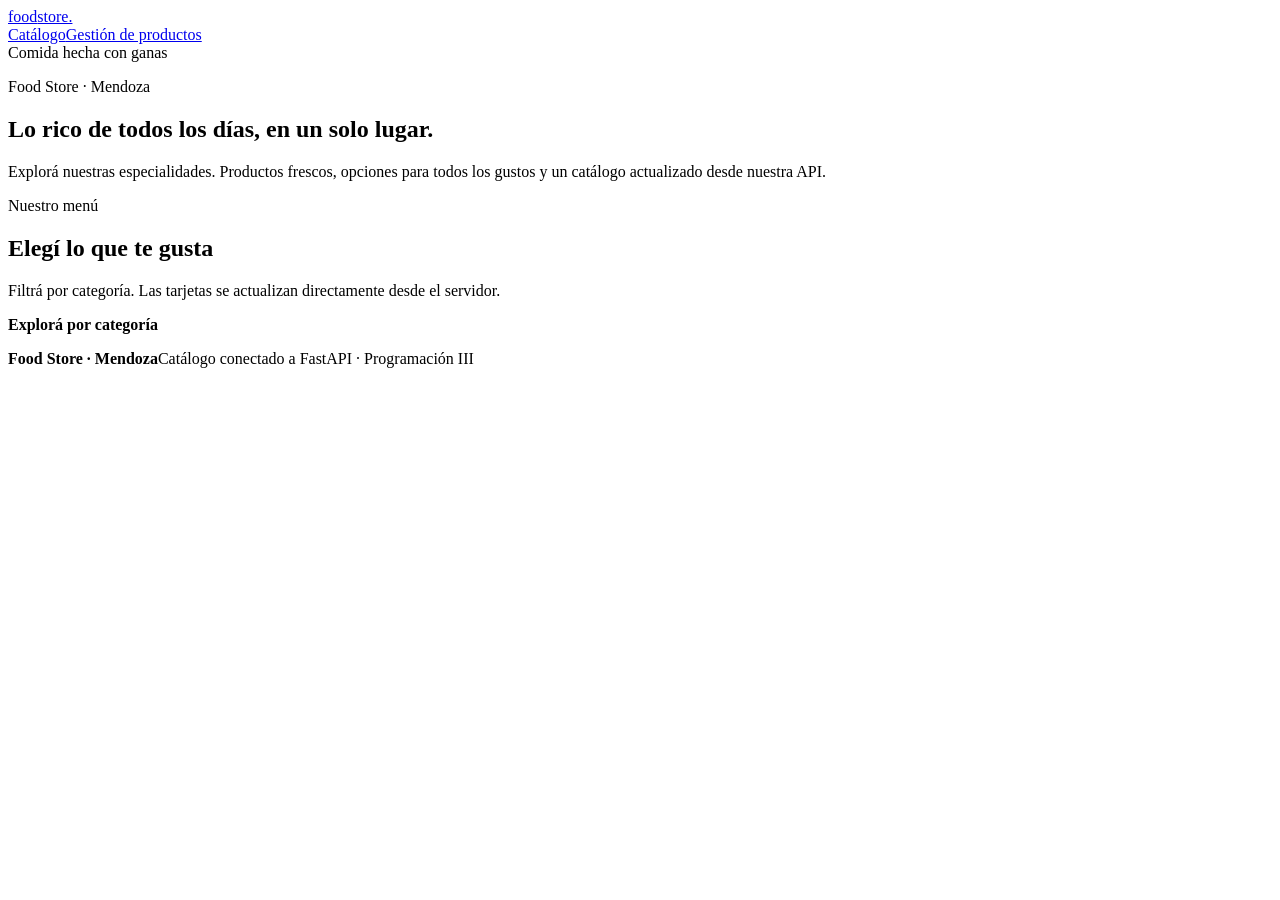
==== web/index.html @ ad23cf0f "Agregar web/index.html" ====
<!doctype html><html lang="es"><head><meta charset="utf-8"><meta name="viewport" content="width=device-width,initial-scale=1"><meta name="description" content="Catálogo Food Store: pizzas, hamburguesas, bebidas y postres."><title>Catálogo · Food Store</title><link rel="stylesheet" href="css/estilos.css"></head><body>
<header class="topbar"><div class="shell"><a class="brand" href="index.html">food<span>store.</span></a><nav class="nav" aria-label="Navegación principal"><a href="index.html" aria-current="page">Catálogo</a><a href="productos.html">Gestión de productos</a></nav></div></header>
<section class="hero"><div class="shell"><span class="pill">Comida hecha con ganas</span><p class="eyebrow">Food Store · Mendoza</p><h1>Lo rico de todos los días, en un solo lugar.</h1><p>Explorá nuestras especialidades. Productos frescos, opciones para todos los gustos y un catálogo actualizado desde nuestra API.</p></div></section>
<main class="shell page-main"><div class="heading"><div><p class="eyebrow">Nuestro menú</p><h2>Elegí lo que te gusta</h2><p>Filtrá por categoría. Las tarjetas se actualizan directamente desde el servidor.</p></div><span id="contador" class="tag" aria-live="polite"></span></div>
<div class="controls"><p><strong>Explorá por categoría</strong></p><div id="categorias" class="filters" aria-label="Filtrar por categoría"></div></div>
<div id="estado" aria-live="polite"></div><section id="productos" class="grid-products" aria-label="Productos disponibles"></section>
</main><footer class="footer"><div class="shell"><strong>Food Store · Mendoza</strong><span>Catálogo conectado a FastAPI · Programación III</span></div></footer><script type="module" src="js/catalogo.js"></script></body></html>
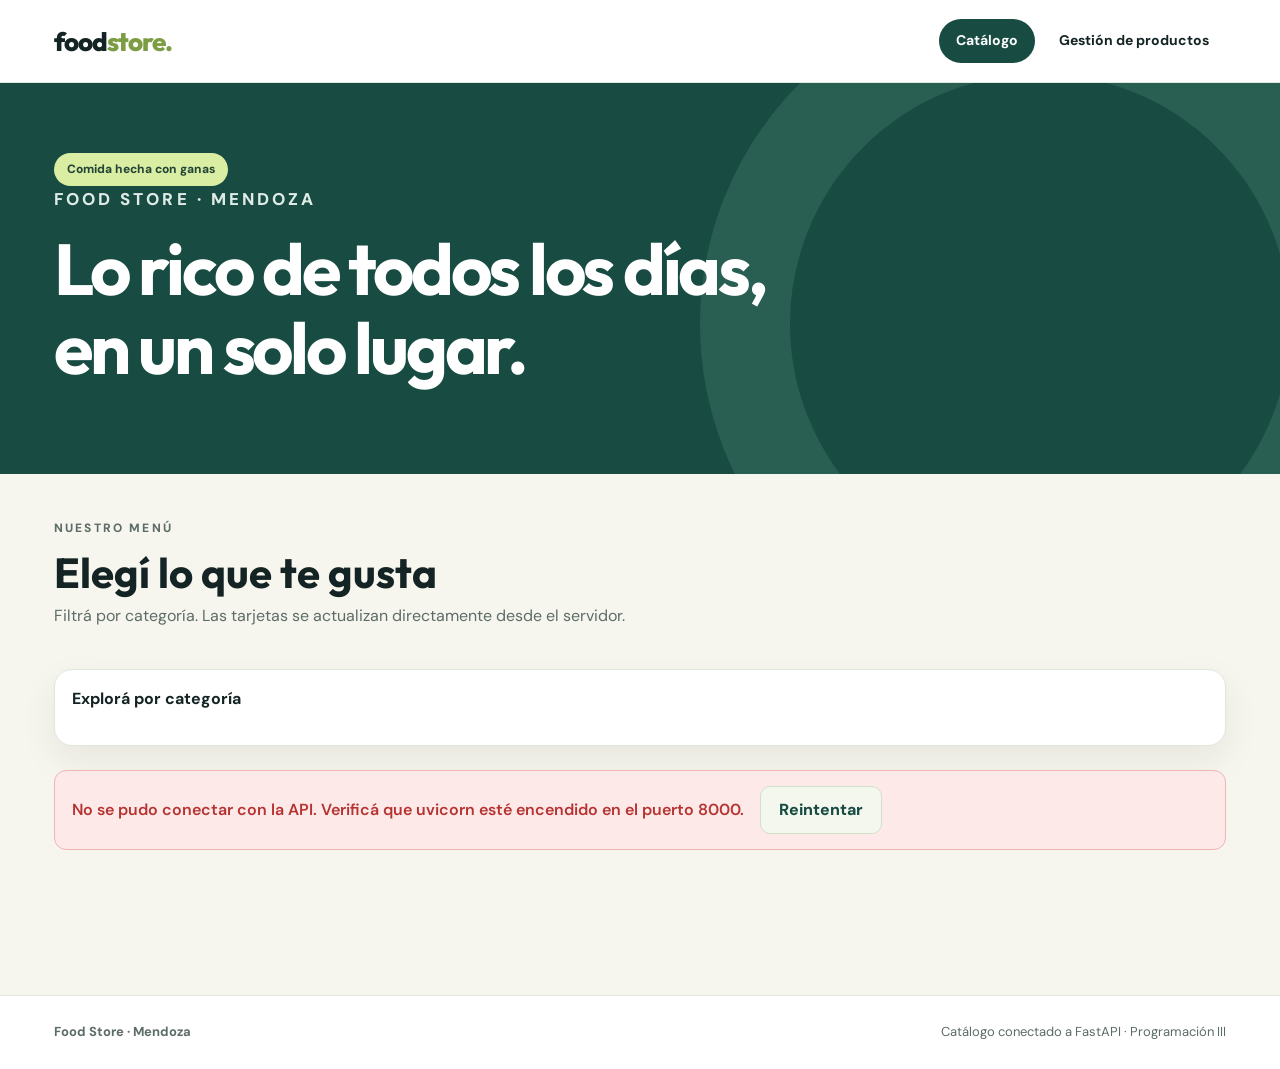
==== commit 969aef0c: "Quitar descripción debajo del título del catálogo" ====
--- a/web/index.html
+++ b/web/index.html
@@ -1,6 +1,6 @@
 <!doctype html><html lang="es"><head><meta charset="utf-8"><meta name="viewport" content="width=device-width,initial-scale=1"><meta name="description" content="Catálogo Food Store: pizzas, hamburguesas, bebidas y postres."><title>Catálogo · Food Store</title><link rel="stylesheet" href="css/estilos.css"></head><body>
 <header class="topbar"><div class="shell"><a class="brand" href="index.html">food<span>store.</span></a><nav class="nav" aria-label="Navegación principal"><a href="index.html" aria-current="page">Catálogo</a><a href="productos.html">Gestión de productos</a></nav></div></header>
-<section class="hero"><div class="shell"><span class="pill">Comida hecha con ganas</span><p class="eyebrow">Food Store · Mendoza</p><h1>Lo rico de todos los días, en un solo lugar.</h1><p>Explorá nuestras especialidades. Productos frescos, opciones para todos los gustos y un catálogo actualizado desde nuestra API.</p></div></section>
+<section class="hero"><div class="shell"><span class="pill">Comida hecha con ganas</span><p class="eyebrow">Food Store · Mendoza</p><h1>Lo rico de todos los días, en un solo lugar.</h1></div></section>
 <main class="shell page-main"><div class="heading"><div><p class="eyebrow">Nuestro menú</p><h2>Elegí lo que te gusta</h2><p>Filtrá por categoría. Las tarjetas se actualizan directamente desde el servidor.</p></div><span id="contador" class="tag" aria-live="polite"></span></div>
 <div class="controls"><p><strong>Explorá por categoría</strong></p><div id="categorias" class="filters" aria-label="Filtrar por categoría"></div></div>
 <div id="estado" aria-live="polite"></div><section id="productos" class="grid-products" aria-label="Productos disponibles"></section>
--- a/web/css/estilos.css
+++ b/web/css/estilos.css
@@ -0,0 +1,7 @@
+@import url('https://fonts.googleapis.com/css2?family=DM+Sans:wght@400;500;600;700;800&family=Outfit:wght@500;600;700;800&display=swap');
+:root{--ink:#142323;--muted:#5c6c67;--green:#184c43;--lime:#d9eea2;--cream:#f7f6ee;--white:#fff;--line:#e0e6dc;--danger:#b63331;--success:#23644e;--radius:18px;--shadow:0 14px 36px rgba(20,35,35,.07)}
+*{box-sizing:border-box}html{scroll-behavior:smooth}body{margin:0;color:var(--ink);background:var(--cream);font-family:'DM Sans',Arial,sans-serif;line-height:1.55}h1,h2,h3,p{margin-top:0}h1,h2,h3{font-family:Outfit,'DM Sans',sans-serif;line-height:1.1}a{color:inherit}button,input,select,textarea{font:inherit}button{cursor:pointer}button:disabled{cursor:not-allowed;opacity:.47}button:focus-visible,a:focus-visible,input:focus-visible,select:focus-visible,textarea:focus-visible{outline:3px solid #96bb58;outline-offset:2px}[hidden]{display:none!important}
+.shell{max-width:1220px;margin:auto;padding:0 24px}.topbar{border-bottom:1px solid var(--line);background:#fff;position:sticky;top:0;z-index:10}.topbar .shell{display:flex;align-items:center;justify-content:space-between;gap:16px;min-height:82px}.brand{font:800 26px Outfit,Arial,sans-serif;text-decoration:none;letter-spacing:-1px}.brand span{color:#7c9d43}.nav{display:flex;flex-wrap:wrap;gap:7px}.nav a{text-decoration:none;font-weight:700;font-size:14px;padding:11px 17px;border-radius:100px}.nav a[aria-current=page],.nav a:hover{background:var(--green);color:white}.hero{background:var(--green);color:white;position:relative;overflow:hidden}.hero:after{content:'';position:absolute;right:-100px;bottom:-190px;width:500px;height:500px;border:90px solid #4c8271;border-radius:50%;opacity:.33}.hero .shell{min-height:355px;padding-top:70px;padding-bottom:65px;position:relative;z-index:1}.eyebrow{font-size:12px;letter-spacing:.18em;font-weight:800;text-transform:uppercase;color:#a7cf79}.hero h1{font-size:clamp(38px,5.8vw,72px);max-width:770px;letter-spacing:-.045em;margin:12px 0 22px}.hero p{max-width:620px;color:#dfebe6;font-size:17px}.hero .pill{display:inline-block;background:#d9eea2;color:#244438;border-radius:100px;padding:7px 13px;font-size:12px;font-weight:800}.heading{display:flex;justify-content:space-between;align-items:end;flex-wrap:wrap;gap:12px;margin:45px 0 22px}.heading h2{font-size:clamp(30px,4vw,42px);margin:8px 0}.heading p{color:var(--muted);max-width:580px}.controls{background:#fff;border:1px solid var(--line);border-radius:var(--radius);padding:17px;margin:24px 0;box-shadow:var(--shadow)}.filters{display:flex;gap:10px;align-items:center;flex-wrap:wrap}.filter{padding:10px 18px;border:1px solid var(--line);border-radius:100px;background:#f7f8f5;color:var(--green);font-weight:700;font-size:13px}.filter.active,.filter:hover{background:var(--green);color:#fff}.search-row{display:flex;gap:10px;align-items:center;flex-wrap:wrap}.field{background:#fff;border:1px solid #d5ded4;border-radius:11px;padding:12px 14px;width:100%;min-height:47px;color:var(--ink)}.search-row .field{max-width:360px}.btn{background:var(--green);color:#fff;border:1px solid var(--green);border-radius:10px;padding:11px 18px;font-weight:800;min-height:46px}.btn:hover:not(:disabled){background:#276f5f}.btn-secondary{background:#f4f7ee;color:var(--green);border-color:#d2e0ca}.btn-secondary:hover:not(:disabled){background:#e3efce}.notice{padding:15px 17px;background:#e6f5e9;border:1px solid #b8d4be;color:var(--success);border-radius:12px;margin:15px 0;font-weight:600}.notice.error{background:#fce9e8;border-color:#efb5b3;color:var(--danger)}.notice.info{background:#eff4ec;border-color:#d8e2d2;color:#53665d}.notice button{margin-left:16px}.grid-products{display:grid;grid-template-columns:repeat(4,minmax(0,1fr));gap:18px;margin-bottom:65px}.product{background:#fff;border:1px solid var(--line);border-radius:18px;overflow:hidden;box-shadow:var(--shadow);display:flex;flex-direction:column;min-width:0}.product .media{height:195px;background:#e8f0e4;display:grid;place-items:center}.product .media img{display:block;width:100%;height:100%;object-fit:cover}.product .body{padding:20px;display:flex;flex-direction:column;flex:1}.tag{color:#47745f;font-size:11px;text-transform:uppercase;letter-spacing:.12em;font-weight:800}.product h3{font-size:22px;margin:7px 0 10px}.product .desc{color:var(--muted);font-size:13px;flex:1}.price-line{display:flex;align-items:center;justify-content:space-between;gap:6px;margin-top:14px}.price{font-size:22px;font-weight:800}.stock{font-size:12px;border-radius:100px;padding:5px 9px;background:#e9f4e4;color:#386543}.stock.empty{background:#fde8e8;color:#aa3e3e}.no-image{display:grid;place-items:center;color:#678076;background:#eef2eb;font-weight:700;font-size:13px;width:100%;height:100%}.page-main{padding-bottom:65px}.stats{display:flex;gap:15px;flex-wrap:wrap;margin:26px 0}.stat{background:#fff;border:1px solid var(--line);padding:22px 26px;border-radius:16px;min-width:155px}.stat strong{display:block;font:800 28px Outfit,Arial}.stat span{color:var(--muted);font-size:13px}.panel{background:#fff;border:1px solid var(--line);padding:25px;border-radius:18px;box-shadow:var(--shadow);margin-bottom:22px}.panel h2{font-size:26px}.table-wrap{overflow-x:auto}.data-table{width:100%;border-collapse:collapse;text-align:left;min-width:670px}.data-table th,.data-table td{padding:16px 12px;border-bottom:1px solid var(--line);font-size:14px}.data-table th{font-size:12px;letter-spacing:.06em;color:var(--muted);text-transform:uppercase}.data-table td:first-child{font-weight:700;color:var(--green)}.pagination{display:flex;gap:14px;align-items:center;justify-content:flex-end;padding-top:20px}.pagination span{font-weight:700}.form-grid{display:grid;grid-template-columns:repeat(2,minmax(0,1fr));gap:19px}.form-grid label{display:block;font-weight:700;font-size:13px;margin-bottom:7px}.form-grid .wide{grid-column:1 / -1}.help{display:block;color:var(--muted);font-size:12px;margin-top:5px}.error-field{color:var(--danger);font-size:12px;font-weight:700;margin-top:5px;min-height:16px}.field[aria-invalid=true]{border-color:var(--danger);background:#fffafa}.footer{border-top:1px solid var(--line);background:#fff;padding:26px 0;color:var(--muted);font-size:13px}.footer .shell{display:flex;justify-content:space-between;gap:14px;flex-wrap:wrap}
+@media(max-width:970px){.grid-products{grid-template-columns:repeat(3,1fr)}}@media(max-width:730px){.grid-products{grid-template-columns:repeat(2,1fr)}.hero .shell{min-height:300px;padding-top:55px;padding-bottom:45px}.topbar .shell{padding-top:12px;padding-bottom:12px}.form-grid{grid-template-columns:1fr}}@media(max-width:490px){.grid-products{grid-template-columns:1fr}.shell{padding:0 16px}.hero h1{font-size:39px}.filters{gap:7px}.filter{padding:9px 12px}.panel{padding:16px}.search-row .field{max-width:100%}.heading{margin:29px 0 15px}}
+
+.page-narrow{max-width:920px;margin:0 auto}.panel-header{display:flex;justify-content:space-between;align-items:flex-start;gap:16px;flex-wrap:wrap}.panel-text{color:var(--muted);margin:8px 0 0}.panel-highlight{background:linear-gradient(135deg,#fff 0%,#f4f7ee 100%)}.panel-actions{display:flex;gap:12px;flex-wrap:wrap}.form-actions{display:flex;gap:12px;align-items:center;flex-wrap:wrap}.form-actions .btn-secondary{text-decoration:none;display:inline-flex;align-items:center;justify-content:center}.heading .btn{text-decoration:none;display:inline-flex;align-items:center;justify-content:center}.btn-secondary{text-decoration:none}.data-table code{font-family:monospace}
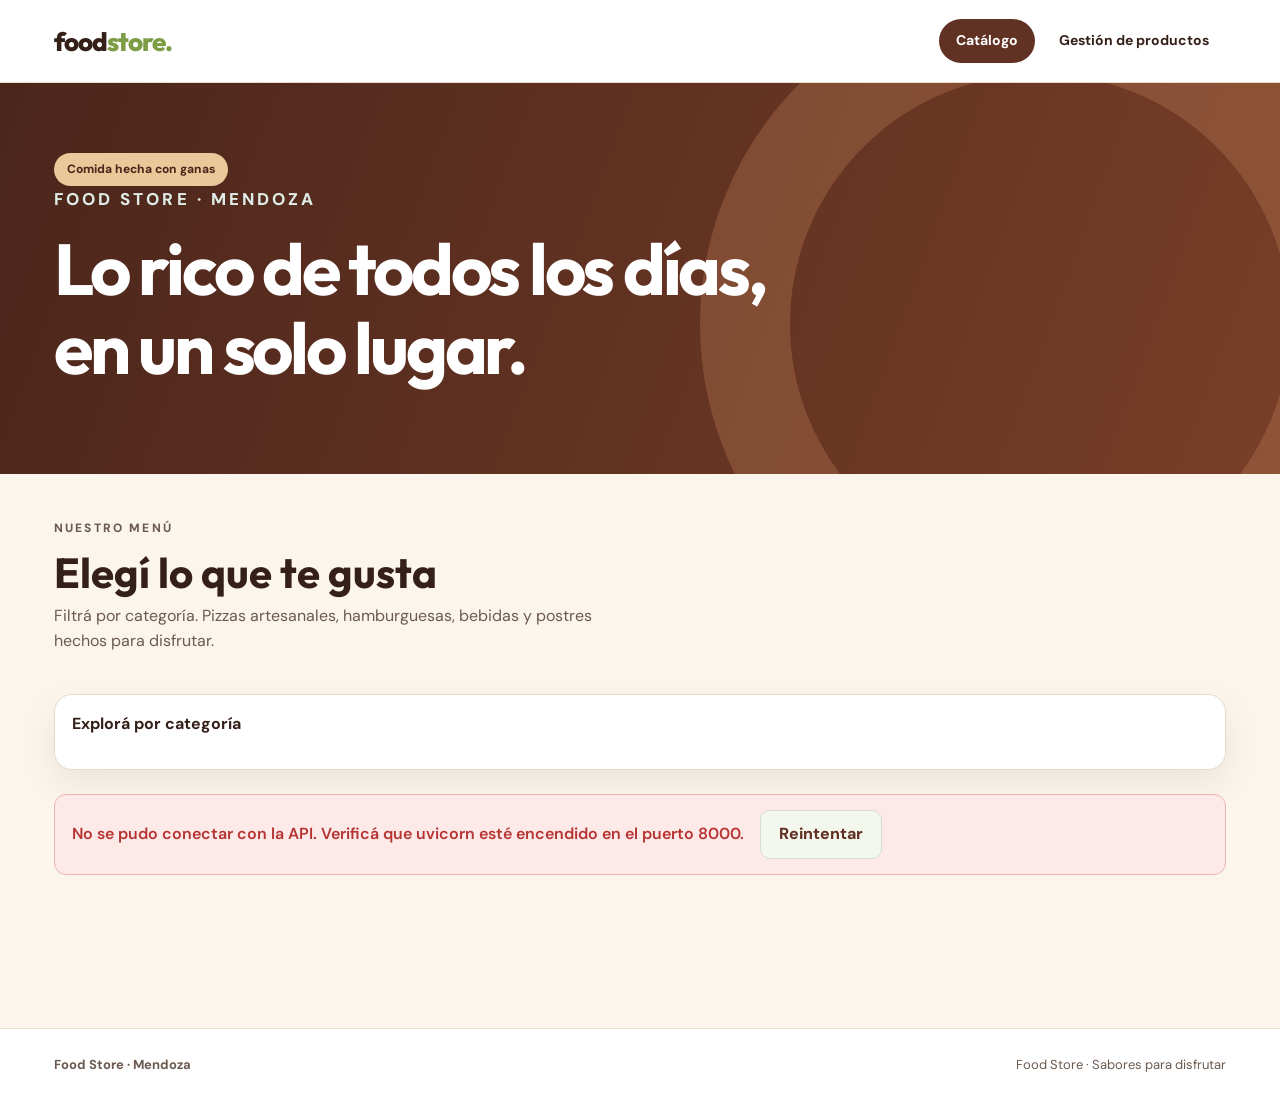
==== commit 09edf02c: "Ordenar Food Store por categorías y aplicar fotos gourmet del catálogo aprobado" ====
--- a/web/index.html
+++ b/web/index.html
@@ -1,7 +1,7 @@
 <!doctype html><html lang="es"><head><meta charset="utf-8"><meta name="viewport" content="width=device-width,initial-scale=1"><meta name="description" content="Catálogo Food Store: pizzas, hamburguesas, bebidas y postres."><title>Catálogo · Food Store</title><link rel="stylesheet" href="css/estilos.css"></head><body>
 <header class="topbar"><div class="shell"><a class="brand" href="index.html">food<span>store.</span></a><nav class="nav" aria-label="Navegación principal"><a href="index.html" aria-current="page">Catálogo</a><a href="productos.html">Gestión de productos</a></nav></div></header>
 <section class="hero"><div class="shell"><span class="pill">Comida hecha con ganas</span><p class="eyebrow">Food Store · Mendoza</p><h1>Lo rico de todos los días, en un solo lugar.</h1></div></section>
-<main class="shell page-main"><div class="heading"><div><p class="eyebrow">Nuestro menú</p><h2>Elegí lo que te gusta</h2><p>Filtrá por categoría. Las tarjetas se actualizan directamente desde el servidor.</p></div><span id="contador" class="tag" aria-live="polite"></span></div>
+<main class="shell page-main"><div class="heading"><div><p class="eyebrow">Nuestro menú</p><h2>Elegí lo que te gusta</h2><p>Filtrá por categoría. Pizzas artesanales, hamburguesas, bebidas y postres hechos para disfrutar.</p></div><span id="contador" class="tag" aria-live="polite"></span></div>
 <div class="controls"><p><strong>Explorá por categoría</strong></p><div id="categorias" class="filters" aria-label="Filtrar por categoría"></div></div>
-<div id="estado" aria-live="polite"></div><section id="productos" class="grid-products" aria-label="Productos disponibles"></section>
-</main><footer class="footer"><div class="shell"><strong>Food Store · Mendoza</strong><span>Catálogo conectado a FastAPI · Programación III</span></div></footer><script type="module" src="js/catalogo.js"></script></body></html>
+<div id="estado" aria-live="polite"></div><section id="productos" class="grupos-productos" aria-label="Productos disponibles"></section>
+</main><footer class="footer"><div class="shell"><strong>Food Store · Mendoza</strong><span>Food Store · Sabores para disfrutar</span></div></footer><script type="module" src="js/catalogo.js"></script></body></html>
--- a/web/css/estilos.css
+++ b/web/css/estilos.css
@@ -1,7 +1,23 @@
 @import url('https://fonts.googleapis.com/css2?family=DM+Sans:wght@400;500;600;700;800&family=Outfit:wght@500;600;700;800&display=swap');
-:root{--ink:#142323;--muted:#5c6c67;--green:#184c43;--lime:#d9eea2;--cream:#f7f6ee;--white:#fff;--line:#e0e6dc;--danger:#b63331;--success:#23644e;--radius:18px;--shadow:0 14px 36px rgba(20,35,35,.07)}
+:root{--ink:#352019;--muted:#6b5a4f;--green:#613124;--lime:#edcd98;--cream:#fbf5eb;--white:#fff;--line:#eadccc;--danger:#b63331;--success:#23644e;--radius:18px;--shadow:0 14px 36px rgba(20,35,35,.07)}
 *{box-sizing:border-box}html{scroll-behavior:smooth}body{margin:0;color:var(--ink);background:var(--cream);font-family:'DM Sans',Arial,sans-serif;line-height:1.55}h1,h2,h3,p{margin-top:0}h1,h2,h3{font-family:Outfit,'DM Sans',sans-serif;line-height:1.1}a{color:inherit}button,input,select,textarea{font:inherit}button{cursor:pointer}button:disabled{cursor:not-allowed;opacity:.47}button:focus-visible,a:focus-visible,input:focus-visible,select:focus-visible,textarea:focus-visible{outline:3px solid #96bb58;outline-offset:2px}[hidden]{display:none!important}
 .shell{max-width:1220px;margin:auto;padding:0 24px}.topbar{border-bottom:1px solid var(--line);background:#fff;position:sticky;top:0;z-index:10}.topbar .shell{display:flex;align-items:center;justify-content:space-between;gap:16px;min-height:82px}.brand{font:800 26px Outfit,Arial,sans-serif;text-decoration:none;letter-spacing:-1px}.brand span{color:#7c9d43}.nav{display:flex;flex-wrap:wrap;gap:7px}.nav a{text-decoration:none;font-weight:700;font-size:14px;padding:11px 17px;border-radius:100px}.nav a[aria-current=page],.nav a:hover{background:var(--green);color:white}.hero{background:var(--green);color:white;position:relative;overflow:hidden}.hero:after{content:'';position:absolute;right:-100px;bottom:-190px;width:500px;height:500px;border:90px solid #4c8271;border-radius:50%;opacity:.33}.hero .shell{min-height:355px;padding-top:70px;padding-bottom:65px;position:relative;z-index:1}.eyebrow{font-size:12px;letter-spacing:.18em;font-weight:800;text-transform:uppercase;color:#a7cf79}.hero h1{font-size:clamp(38px,5.8vw,72px);max-width:770px;letter-spacing:-.045em;margin:12px 0 22px}.hero p{max-width:620px;color:#dfebe6;font-size:17px}.hero .pill{display:inline-block;background:#d9eea2;color:#244438;border-radius:100px;padding:7px 13px;font-size:12px;font-weight:800}.heading{display:flex;justify-content:space-between;align-items:end;flex-wrap:wrap;gap:12px;margin:45px 0 22px}.heading h2{font-size:clamp(30px,4vw,42px);margin:8px 0}.heading p{color:var(--muted);max-width:580px}.controls{background:#fff;border:1px solid var(--line);border-radius:var(--radius);padding:17px;margin:24px 0;box-shadow:var(--shadow)}.filters{display:flex;gap:10px;align-items:center;flex-wrap:wrap}.filter{padding:10px 18px;border:1px solid var(--line);border-radius:100px;background:#f7f8f5;color:var(--green);font-weight:700;font-size:13px}.filter.active,.filter:hover{background:var(--green);color:#fff}.search-row{display:flex;gap:10px;align-items:center;flex-wrap:wrap}.field{background:#fff;border:1px solid #d5ded4;border-radius:11px;padding:12px 14px;width:100%;min-height:47px;color:var(--ink)}.search-row .field{max-width:360px}.btn{background:var(--green);color:#fff;border:1px solid var(--green);border-radius:10px;padding:11px 18px;font-weight:800;min-height:46px}.btn:hover:not(:disabled){background:#276f5f}.btn-secondary{background:#f4f7ee;color:var(--green);border-color:#d2e0ca}.btn-secondary:hover:not(:disabled){background:#e3efce}.notice{padding:15px 17px;background:#e6f5e9;border:1px solid #b8d4be;color:var(--success);border-radius:12px;margin:15px 0;font-weight:600}.notice.error{background:#fce9e8;border-color:#efb5b3;color:var(--danger)}.notice.info{background:#eff4ec;border-color:#d8e2d2;color:#53665d}.notice button{margin-left:16px}.grid-products{display:grid;grid-template-columns:repeat(4,minmax(0,1fr));gap:18px;margin-bottom:65px}.product{background:#fff;border:1px solid var(--line);border-radius:18px;overflow:hidden;box-shadow:var(--shadow);display:flex;flex-direction:column;min-width:0}.product .media{height:195px;background:#e8f0e4;display:grid;place-items:center}.product .media img{display:block;width:100%;height:100%;object-fit:cover}.product .body{padding:20px;display:flex;flex-direction:column;flex:1}.tag{color:#47745f;font-size:11px;text-transform:uppercase;letter-spacing:.12em;font-weight:800}.product h3{font-size:22px;margin:7px 0 10px}.product .desc{color:var(--muted);font-size:13px;flex:1}.price-line{display:flex;align-items:center;justify-content:space-between;gap:6px;margin-top:14px}.price{font-size:22px;font-weight:800}.stock{font-size:12px;border-radius:100px;padding:5px 9px;background:#e9f4e4;color:#386543}.stock.empty{background:#fde8e8;color:#aa3e3e}.no-image{display:grid;place-items:center;color:#678076;background:#eef2eb;font-weight:700;font-size:13px;width:100%;height:100%}.page-main{padding-bottom:65px}.stats{display:flex;gap:15px;flex-wrap:wrap;margin:26px 0}.stat{background:#fff;border:1px solid var(--line);padding:22px 26px;border-radius:16px;min-width:155px}.stat strong{display:block;font:800 28px Outfit,Arial}.stat span{color:var(--muted);font-size:13px}.panel{background:#fff;border:1px solid var(--line);padding:25px;border-radius:18px;box-shadow:var(--shadow);margin-bottom:22px}.panel h2{font-size:26px}.table-wrap{overflow-x:auto}.data-table{width:100%;border-collapse:collapse;text-align:left;min-width:670px}.data-table th,.data-table td{padding:16px 12px;border-bottom:1px solid var(--line);font-size:14px}.data-table th{font-size:12px;letter-spacing:.06em;color:var(--muted);text-transform:uppercase}.data-table td:first-child{font-weight:700;color:var(--green)}.pagination{display:flex;gap:14px;align-items:center;justify-content:flex-end;padding-top:20px}.pagination span{font-weight:700}.form-grid{display:grid;grid-template-columns:repeat(2,minmax(0,1fr));gap:19px}.form-grid label{display:block;font-weight:700;font-size:13px;margin-bottom:7px}.form-grid .wide{grid-column:1 / -1}.help{display:block;color:var(--muted);font-size:12px;margin-top:5px}.error-field{color:var(--danger);font-size:12px;font-weight:700;margin-top:5px;min-height:16px}.field[aria-invalid=true]{border-color:var(--danger);background:#fffafa}.footer{border-top:1px solid var(--line);background:#fff;padding:26px 0;color:var(--muted);font-size:13px}.footer .shell{display:flex;justify-content:space-between;gap:14px;flex-wrap:wrap}
 @media(max-width:970px){.grid-products{grid-template-columns:repeat(3,1fr)}}@media(max-width:730px){.grid-products{grid-template-columns:repeat(2,1fr)}.hero .shell{min-height:300px;padding-top:55px;padding-bottom:45px}.topbar .shell{padding-top:12px;padding-bottom:12px}.form-grid{grid-template-columns:1fr}}@media(max-width:490px){.grid-products{grid-template-columns:1fr}.shell{padding:0 16px}.hero h1{font-size:39px}.filters{gap:7px}.filter{padding:9px 12px}.panel{padding:16px}.search-row .field{max-width:100%}.heading{margin:29px 0 15px}}
 
 .page-narrow{max-width:920px;margin:0 auto}.panel-header{display:flex;justify-content:space-between;align-items:flex-start;gap:16px;flex-wrap:wrap}.panel-text{color:var(--muted);margin:8px 0 0}.panel-highlight{background:linear-gradient(135deg,#fff 0%,#f4f7ee 100%)}.panel-actions{display:flex;gap:12px;flex-wrap:wrap}.form-actions{display:flex;gap:12px;align-items:center;flex-wrap:wrap}.form-actions .btn-secondary{text-decoration:none;display:inline-flex;align-items:center;justify-content:center}.heading .btn{text-decoration:none;display:inline-flex;align-items:center;justify-content:center}.btn-secondary{text-decoration:none}.data-table code{font-family:monospace}
+
+/* Catálogo gourmet: secciones separadas por tipo de producto */
+.grupos-productos{display:flex;flex-direction:column;gap:34px;margin:18px 0 70px}
+.grupo-menu{border:1px solid #ecd8c0;padding:24px;border-radius:23px;background:linear-gradient(150deg,#fffaf2,#faf0e3);box-shadow:0 10px 28px #51311f0c}
+.grupo-cabecera{display:flex;align-items:center;justify-content:space-between;gap:12px;margin-bottom:20px;border-bottom:1px solid #e8d8c3;padding-bottom:16px}
+.grupo-titulo{font:700 clamp(24px,3vw,34px) Outfit,Arial,sans-serif;letter-spacing:-.03em;color:#5c2b1c;margin:0}
+.grupo-cantidad{font-size:12px;color:#8b6343;font-weight:800;background:#f4e6d0;border-radius:100px;padding:7px 12px;white-space:nowrap}
+.grupo-menu .grid-products{margin-bottom:0}
+.product{border-color:#eddccb;box-shadow:0 8px 23px #59351a12}
+.product .media{height:200px;background:#e9d9c5}
+.product .media img{object-fit:cover;object-position:center}
+.product .body{background:#fffdf9}
+.hero{background:linear-gradient(110deg,#4b261b,#783e28)}
+.hero:after{border-color:#bd8156}
+.hero .pill{background:#eac899;color:#4b261b}
+@media(max-width:730px){.grupo-menu{padding:15px}.grupo-cabecera{flex-wrap:wrap}}
